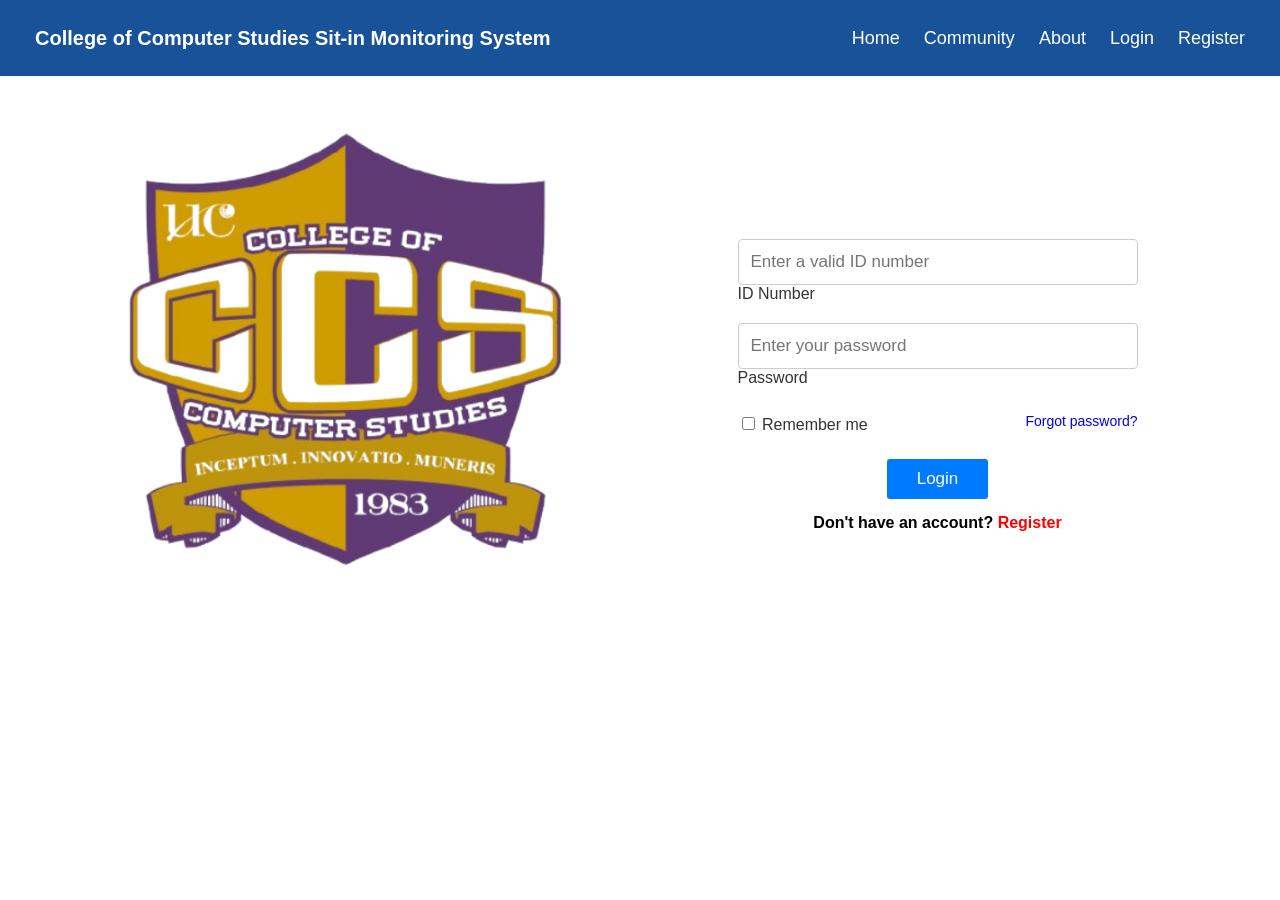
==== index.html @ 0f8715e2 "Initial Commit" ====
<!DOCTYPE html>
<html lang="en">
<head>
    <meta charset="UTF-8">
    <meta name="viewport" content="width=device-width, initial-scale=1.0">
    <title>CCS</title>
    <link rel="stylesheet" href="style.css">
</head>

<body>

<nav class="navbar">
    <h1 class="navbar-title">College of Computer Studies Sit-in 
        Monitoring System</h1>
    <ul class="navbar-links">
        <li><a href="#home">Home</a></li>
        <li><a href="#community">Community</a></li>
        <li><a href="#about">About</a></li>
        <li><a href="#login">Login</a></li>
        <li><a href="#register">Register</a></li>
    </ul>
</nav>

<div class="main-container">
    <div class="logo-section">
        <img src="./ccs.png" alt="CCS Logo" class="logo">
    </div>
    <form class="login-form">
        <input type="text" placeholder="Enter a valid ID number" required>
        <label>ID Number</label>
        <input type="password" placeholder="Enter your password" required>
        <label>Password</label>
        <div class="form-options">
            <label><input type="checkbox"> Remember me</label>
            <span class="forgot-form"><a href="#">Forgot password?</a></span>
        </div>
        <button type="submit">Login</button>
        <div class="register-options">
            <span>Don't have an account? <a href="#" class="register-link";>Register</a></span>
        </div>
    </form>
</div>

</body>
</html>
---- style.css ----
body {
    margin: 0;
    padding: 0;
    font-family: 'Segoe UI', Arial, sans-serif;
}

.navbar {
    display: flex;
    align-items: center;
    justify-content: space-between;
    background-color: #18539a;
    padding: 10px 35px;
}

.navbar-title {
    color: white;
    font-size: 20px;
}

.navbar-links {
    list-style: none;
    display: flex;
    gap: 24px;
    margin: 0;
    padding: 0;
    font-size: 18px;
}

.navbar-links li a {
    color: white;
    text-decoration: none;
}

.main-container {
    display: flex;
    justify-content: space-around;
    align-items: center;
}

.logo-section {
    display: flex;
    justify-content: center;
}

.logo {
    width: 90%;
}

.login-form {
    flex: 1;
    max-width: 400px;
    display: flex;
    flex-direction: column;
    margin-right: 100px;
    margin-top: 50px;
}

.login-form input {
    padding: 12px;
    margin-top: 20px;
    border: 1px solid #ccc;
    border-radius: 4px;
    font-size: 17px;
}

.login-form label {
    font-size: 16px;
    color: #333;
}

.form-options {
    display: flex;
    justify-content: space-between;
    align-items: center;
    font-size: 14px;
    font-style: none;
    margin-top: 10px;
    margin-bottom: 25px;
}

.forgot-form {
    margin-top: 10px;
    color: black;
}

.forgot-form a{
    text-decoration: none;
}

.forgot-form a:hover{
    text-decoration: underline;
    cursor: pointer;
}

.login-form button {
    background-color: #007bff;
    border: none;
    border-radius: 3px;
    color: white;
    font-size: 17px;
    padding: 10px 30px;
    align-self: center;
}

.register-options {
    font-weight: bold;
    margin-top: 15px;
    font-size: 16px;
    text-align: center;
}

.register-link {
    color: red;
    text-decoration: none;
}

.register-link:hover {
    text-decoration: underline;
    cursor: pointer;
}
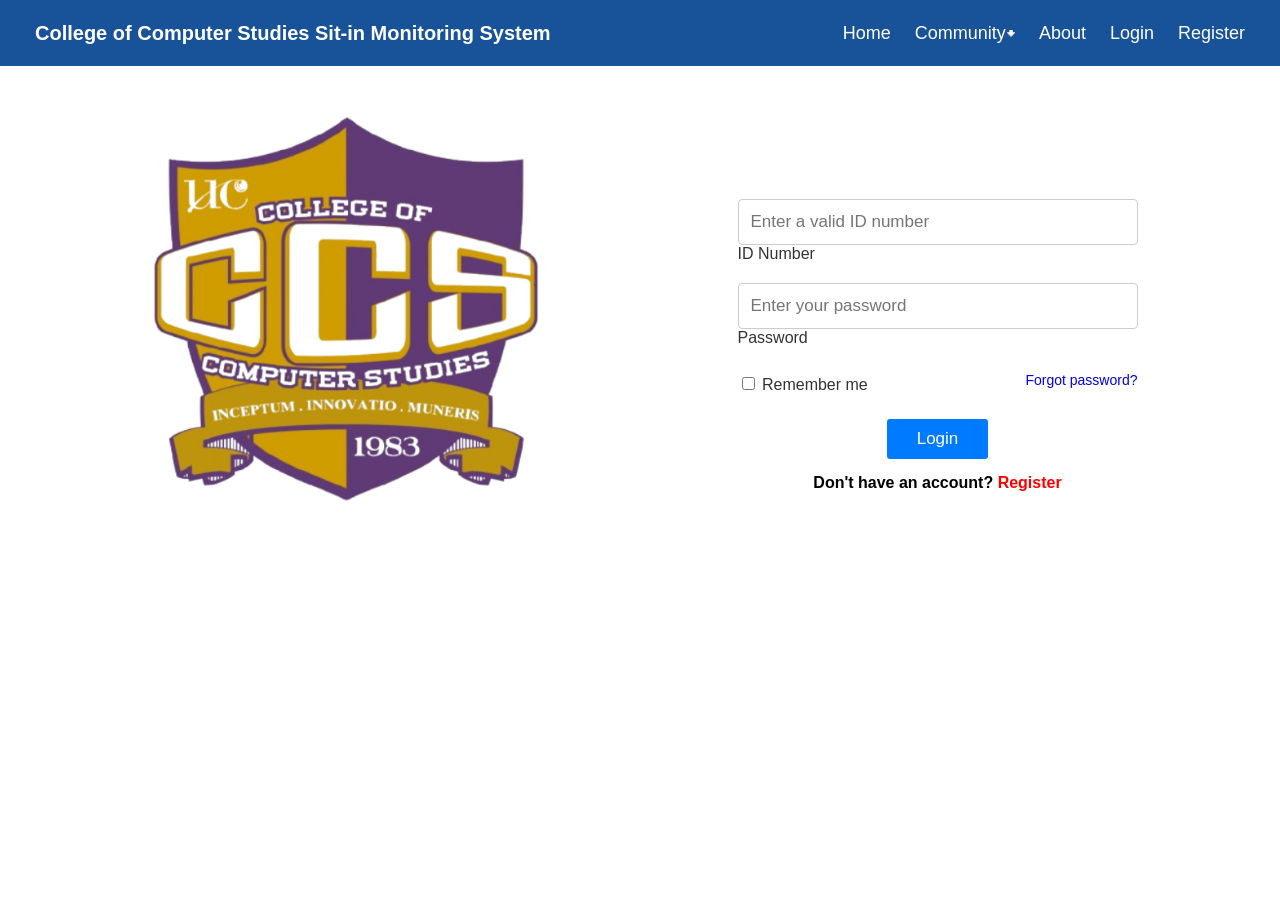
==== commit 06ba60ab: "Modified in LAB" ====
--- a/index.html
+++ b/index.html
@@ -5,6 +5,7 @@
     <meta name="viewport" content="width=device-width, initial-scale=1.0">
     <title>CCS</title>
     <link rel="stylesheet" href="style.css">
+     <link rel="icon" type="image/x-icon" href="./images/ccs.png">
 </head>
 
 <body>
@@ -14,16 +15,16 @@
         Monitoring System</h1>
     <ul class="navbar-links">
         <li><a href="#home">Home</a></li>
-        <li><a href="#community">Community</a></li>
+        <li><a href="#community">Community🠻</a></li>
         <li><a href="#about">About</a></li>
         <li><a href="#login">Login</a></li>
-        <li><a href="#register">Register</a></li>
+        <li><a href="./register.html">Register</a></li>
     </ul>
 </nav>
 
 <div class="main-container">
     <div class="logo-section">
-        <img src="./ccs.png" alt="CCS Logo" class="logo">
+        <img src="./images/ccs.png" alt="CCS Logo" class="logo">
     </div>
     <form class="login-form">
         <input type="text" placeholder="Enter a valid ID number" required>
@@ -34,9 +35,9 @@
             <label><input type="checkbox"> Remember me</label>
             <span class="forgot-form"><a href="#">Forgot password?</a></span>
         </div>
-        <button type="submit">Login</button>
+        <button type="submit" class="login-btn">Login</button>
         <div class="register-options">
-            <span>Don't have an account? <a href="#" class="register-link";>Register</a></span>
+            <span>Don't have an account? <a href="./register.html" class="register-link";>Register</a></span>
         </div>
     </form>
 </div>
--- a/style.css
+++ b/style.css
@@ -9,7 +9,7 @@
     align-items: center;
     justify-content: space-between;
     background-color: #18539a;
-    padding: 10px 35px;
+    padding: 5px 35px;
 }
 
 .navbar-title {
@@ -43,7 +43,7 @@
 }
 
 .logo {
-    width: 90%;
+    width: 80%;
 }
 
 .login-form {
@@ -100,6 +100,12 @@
     font-size: 17px;
     padding: 10px 30px;
     align-self: center;
+    transition: box-shadow 0.15s;
+    cursor: pointer;
+}
+
+.login-form button:hover {
+    box-shadow: 0px 2.5px 8px rgba(0, 0, 0, 0.5);
 }
 
 .register-options {
@@ -117,4 +123,115 @@
 .register-link:hover {
     text-decoration: underline;
     cursor: pointer;
+}
+
+
+
+/* REGISTER CSS */
+
+.bg-light {
+    background-color: #f0f2f5;
+}
+
+.register-container {
+    display: flex;
+    justify-content: center;
+    padding: 40px;
+}
+
+.register-card {
+    background-color: white;
+    border-radius: 10px;
+    padding: 40px 60px;
+    width: 100%;
+    max-width: 800px;
+    position: relative;
+    box-shadow: 0 4px 10px rgba(0, 0, 0, 0.05); 
+}
+
+.back-btn {
+    background-color: #dc3545; 
+    color: white;
+    border: none;
+    padding: 6px 16px;
+    border-radius: 4px;
+    cursor: pointer;
+    position: absolute;
+    top: 40px;
+    left: 40px;
+    font-size: 14px;
+    transition: box-shadow 0.15s;
+}
+
+.back-btn:hover {
+    box-shadow: 0px 2.5px 8px rgba(0, 0, 0, 0.5);
+}
+
+.register-title {
+    text-align: center;
+    font-size: 28px;
+    margin-bottom: 40px;
+    margin-top: 0;
+}
+
+.register-content {
+    display: flex;
+    justify-content: space-between;
+    align-items: center; 
+    gap: 40px;
+}
+
+.register-form {
+    flex: 1;
+    display: flex;
+    flex-direction: column;
+    gap: 15px; 
+}
+
+.input-group {
+    display: flex;
+    flex-direction: column;
+}
+
+.input-group input,
+.input-group select {
+    padding: 8px 10px;
+    border: 1px solid #ccc;
+    border-radius: 4px;
+    font-size: 14px;
+}
+
+.input-group label {
+    font-size: 12px;
+    color: #333;
+    margin-top: 5px;
+    margin-left: 2px;
+}
+
+.register-btn {
+    background-color: #007bff;
+    color: white;
+    border: none;
+    padding: 10px 40px;
+    border-radius: 4px;
+    font-size: 16px;
+    cursor: pointer;
+    align-self: center;
+    margin-top: 10px;
+    transition: box-shadow 0.15s;
+}
+
+.register-btn:hover {
+    box-shadow: 0px 2.5px 8px rgba(0, 0, 0, 0.5);
+}
+
+.register-image {
+    flex: 1;
+    display: flex;
+    justify-content: center;
+}
+
+.register-image img {
+    max-width: 100%;
+    height: auto;
 }
